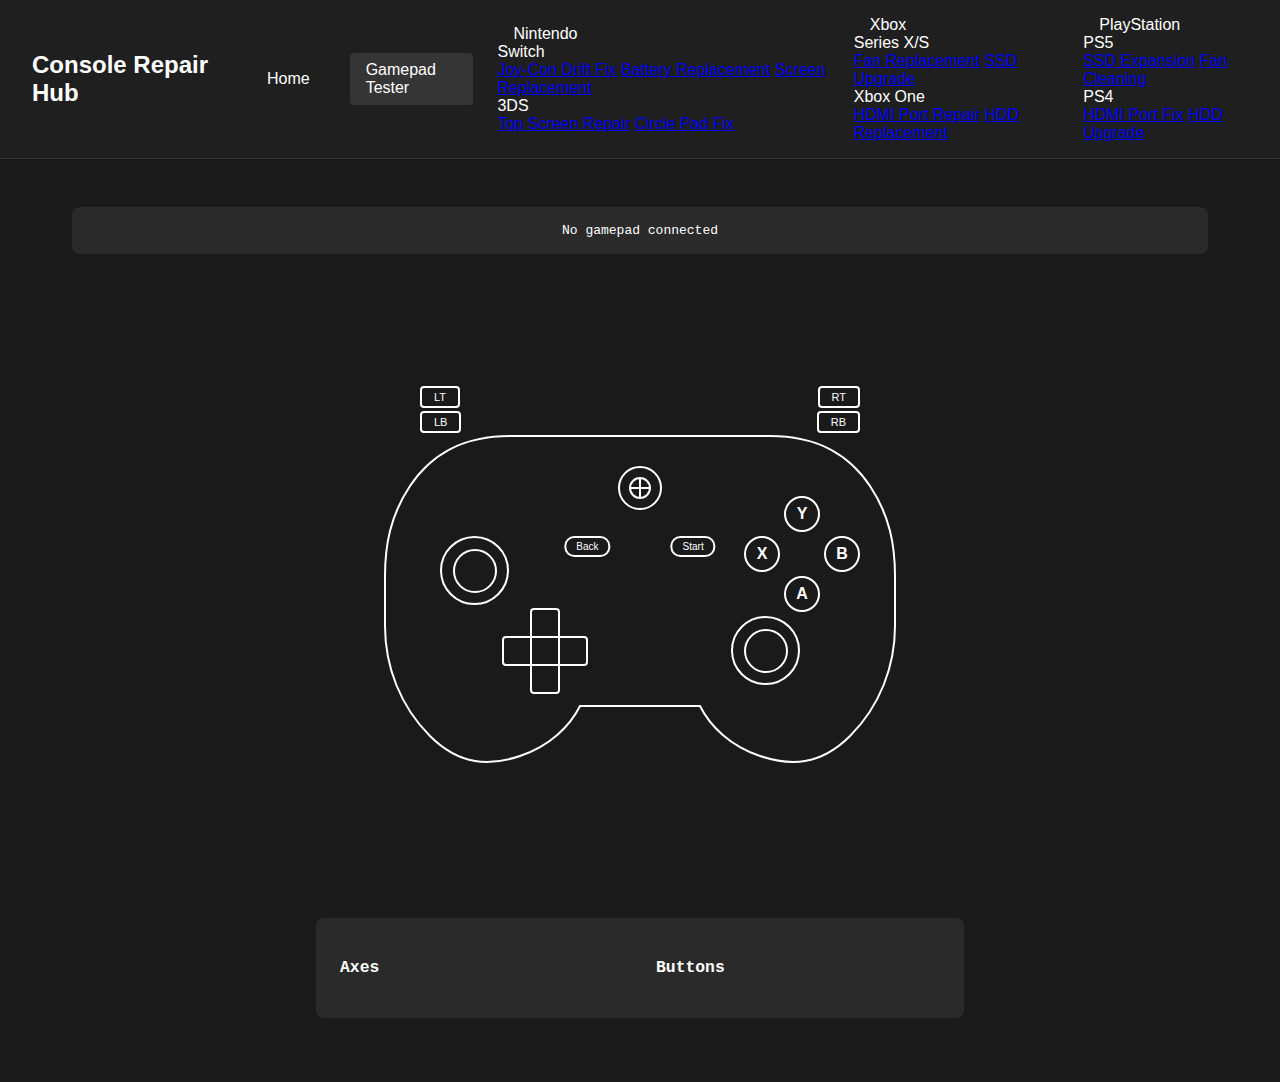
==== gamepad-tester.html @ 8eb9b85d "currently working, UI needs work." ====
<!DOCTYPE html>
<html lang="en">
<head>
    <meta charset="UTF-8">
    <meta name="viewport" content="width=device-width, initial-scale=1.0">
    <title>Gamepad Tester - Console Repair Hub</title>
    <link rel="stylesheet" href="style.css">
</head>
<body>
    <!-- Added Navigation Bar -->
    <nav class="navbar">
        <div class="nav-container">
            <a href="home.html" class="logo">Console Repair Hub</a>
            <div class="nav-tabs">
                <a href="home.html" class="nav-tab">Home</a>
                <a href="gamepad-tester.html" class="nav-tab">Gamepad Tester</a>
                
                <!-- Nintendo dropdown -->
                <div class="dropdown">
                    <a href="#nintendo" class="nav-tab">Nintendo</a>
                    <div class="dropdown-content">
                        <div class="dropdown-header">Switch</div>
                        <a href="guides/switch-joycon.html" class="dropdown-item">Joy-Con Drift Fix</a>
                        <a href="guides/switch-battery.html" class="dropdown-item">Battery Replacement</a>
                        <a href="guides/switch-screen.html" class="dropdown-item">Screen Replacement</a>
                        <div class="dropdown-header">3DS</div>
                        <a href="guides/3ds-screen.html" class="dropdown-item">Top Screen Repair</a>
                        <a href="guides/3ds-circle.html" class="dropdown-item">Circle Pad Fix</a>
                    </div>
                </div>
                
                <!-- Xbox dropdown -->
                <div class="dropdown">
                    <a href="#xbox" class="nav-tab">Xbox</a>
                    <div class="dropdown-content">
                        <div class="dropdown-header">Series X/S</div>
                        <a href="guides/series-fan.html" class="dropdown-item">Fan Replacement</a>
                        <a href="guides/series-ssd.html" class="dropdown-item">SSD Upgrade</a>
                        <div class="dropdown-header">Xbox One</div>
                        <a href="guides/xbone-hdmi.html" class="dropdown-item">HDMI Port Repair</a>
                        <a href="guides/xbone-hdd.html" class="dropdown-item">HDD Replacement</a>
                    </div>
                </div>
                
                <!-- PlayStation dropdown -->
                <div class="dropdown">
                    <a href="#playstation" class="nav-tab">PlayStation</a>
                    <div class="dropdown-content">
                        <div class="dropdown-header">PS5</div>
                        <a href="guides/ps5-ssd.html" class="dropdown-item">SSD Expansion</a>
                        <a href="guides/ps5-fan.html" class="dropdown-item">Fan Cleaning</a>
                        <div class="dropdown-header">PS4</div>
                        <a href="guides/ps4-hdmi.html" class="dropdown-item">HDMI Port Fix</a>
                        <a href="guides/ps4-hdd.html" class="dropdown-item">HDD Upgrade</a>
                    </div>
                </div>
            </div>
        </div>
    </nav>

    <!-- Original Gamepad Tester Content -->
    <main class="main-content">
        <div id="status">No gamepad connected</div>

        <div class="controller-wrapper">
            <div class="controller">
                <svg class="controller-base" viewbox="0 0 600 400">
                    <path d="
                        M 170,50 
                        C 120,50 90,70 70,100
                        C 50,130 45,160 45,190
                        L 45,240
                        C 45,280 60,320 90,350
                        C 120,380 150,380 180,370
                        C 210,360 230,340 240,320
                        L 360,320
                        C 370,340 390,360 420,370
                        C 450,380 480,380 510,350
                        C 540,320 555,280 555,240
                        L 555,190
                        C 555,160 550,130 530,100
                        C 510,70 480,50 430,50
                        Z" />
                </svg>

                <div id="d-pad" class="d-pad">
                    <div id="d-pad-up" class="d-pad-button up"></div>
                    <div id="d-pad-right" class="d-pad-button right"></div>
                    <div id="d-pad-down" class="d-pad-button down"></div>
                    <div id="d-pad-left" class="d-pad-button left"></div>
                </div>

                <div id="left-stick" class="stick">
                    <div class="stick-dot"></div>
                </div>

                <div id="right-stick" class="stick">
                    <div class="stick-dot"></div>
                </div>

                <div id="button-y" class="button">Y</div>
                <div id="button-b" class="button">B</div>
                <div id="button-a" class="button">A</div>
                <div id="button-x" class="button">X</div>

                <div class="center-buttons">
                    <div id="button-back" class="menu-button">Back</div>
                    <div id="button-start" class="menu-button">Start</div>
                </div>

                <div id="button-home" class="xbox-button">
                    <svg viewbox="0 0 24 24" class="xbox-logo">
                        <circle cx="12" cy="12" r="10" fill="none" stroke="currentColor" stroke-width="2"></circle>
                        <path d="M12 2 L12 22" stroke="currentColor" stroke-width="2" />
                        <path d="M2 12 L22 12" stroke="currentColor" stroke-width="2" />
                    </svg>
                </div>

                <div id="left-bumper" class="bumper left">LB</div>
                <div id="right-bumper" class="bumper right">RB</div>

                <div id="left-trigger" class="trigger left">LT</div>
                <div id="right-trigger" class="trigger right">RT</div>
            </div>
        </div>

        <div class="debug">
            <div id="axes-debug">
                <h3>Axes</h3>
            </div>
            <div id="buttons-debug">
                <h3>Buttons</h3>
            </div>
        </div>
    </main>

    <script src="script.js"></script>
</body>
</html>
---- style.css ----
/* Base Styles */
body {
  margin: 0;
  padding: 0;
  min-height: 100vh;
  display: flex;
  flex-direction: column;
  background: #1a1a1a;
  color: #fff;
  font-family: Arial, sans-serif;
}

/* Navigation */
.nav-container {
  width: 100%;
  background: rgba(32, 32, 32, 0.95);
  padding: 1rem 2rem;
  display: flex;
  align-items: center;
  gap: 2rem;
  border-bottom: 1px solid #333;
  box-sizing: border-box;
}

.logo {
  color: #fff;
  text-decoration: none;
  font-size: 1.5rem;
  font-weight: bold;
  margin-right: auto;
}

.nav-tabs {
  display: flex;
  align-items: center;
  gap: 1.5rem;
}

.nav-tab {
  color: #fff;
  text-decoration: none;
  padding: 0.5rem 1rem;
  transition: background-color 0.2s;
}

.nav-tab:hover,
.nav-tab.active {
  background: rgba(255, 255, 255, 0.1);
  border-radius: 4px;
}

/* Main Content Layout */
.main-content {
  width: 100%;
  max-width: 1200px;
  margin: 2rem auto;
  padding: 0 2rem;
  box-sizing: border-box;
}

/* Hero Section */
.hero {
  background: #2a2a2a;
  padding: 4rem 2rem;
  border-radius: 12px;
  text-align: center;
  margin-bottom: 3rem;
}

.hero h1 {
  font-size: 3rem;
  margin: 0 0 1rem 0;
}

.hero p {
  font-size: 1.2rem;
  color: #aaa;
  margin: 0;
}

/* Featured Cards */
.featured-cards {
  display: grid;
  grid-template-columns: repeat(auto-fit, minmax(300px, 1fr));
  gap: 2rem;
  margin: 2rem 0 3rem 0;
}

.card {
  background: #2a2a2a;
  border-radius: 8px;
  overflow: hidden;
  transition: transform 0.2s;
  height: 100%;
  display: flex;
  flex-direction: column;
}

.card:hover {
  transform: translateY(-4px);
}

.card img {
  width: 100%;
  height: 200px;
  object-fit: cover;
}

.card-content {
  padding: 1.5rem;
  display: flex;
  flex-direction: column;
  flex-grow: 1;
}

.card h2 {
  margin: 0 0 0.5rem 0;
}

.card p {
  color: #aaa;
  margin: 0 0 auto 0;
}

/* Website Buttons (not gamepad buttons) */
.site-button,
.card .button,
.hero .button {
  display: inline-block;
  padding: 0.5rem 1rem;
  background: rgba(255, 255, 255, 0.1);
  color: #fff;
  text-decoration: none;
  border-radius: 4px;
  transition: background-color 0.2s;
  border: 1px solid rgba(255, 255, 255, 0.1);
  margin-top: 1rem;
  width: fit-content;
}

.site-button:hover,
.card .button:hover,
.hero .button:hover {
  background: rgba(255, 255, 255, 0.2);
}

/* Recent Guides */
.recent-guides {
  margin-top: 3rem;
}

.recent-guides h2 {
  margin: 0 0 2rem 0;
  font-size: 2rem;
}

.guide-grid {
  display: grid;
  grid-template-columns: repeat(auto-fit, minmax(250px, 1fr));
  gap: 1.5rem;
}

.guide-item {
  background: #2a2a2a;
  padding: 1.5rem;
  border-radius: 8px;
  transition: transform 0.2s;
  height: 100%;
  display: flex;
  flex-direction: column;
}

.guide-item:hover {
  transform: translateY(-4px);
}

.console-tag {
  display: inline-block;
  padding: 0.25rem 0.75rem;
  border-radius: 4px;
  font-size: 0.875rem;
  margin-bottom: 0.75rem;
  font-weight: 500;
}

.nintendo { background: #e60012; }
.xbox { background: #107c10; }
.playstation { background: #003791; }

.guide-item h3 {
  margin: 0.5rem 0;
  font-size: 1.25rem;
}

.guide-item p {
  margin: 0;
  color: #aaa;
  font-size: 0.95rem;
}

/* Gamepad Tester Specific Styles */
#status {
  margin: 1rem 0;
  padding: 1rem;
  background: #2a2a2a;
  border-radius: 8px;
  font-family: monospace;
  text-align: center;
}

.controller-wrapper {
  position: relative;
  width: 800px;
  height: 600px;
  margin: 2rem auto;
}

.controller {
  position: absolute;
  width: 600px;
  height: 400px;
  left: 50%;
  top: 50%;
  transform: translate(-50%, -50%);
}

.controller-base {
  position: absolute;
  width: 100%;
  height: 100%;
  stroke: #fff;
  stroke-width: 2;
  fill: none;
}

/* Gamepad Buttons */
.gamepad-button,
.controller .button {
  position: absolute;
  width: 32px;
  height: 32px;
  border: 2px solid #fff;
  border-radius: 50%;
  display: flex;
  align-items: center;
  justify-content: center;
  color: #fff;
  font-weight: bold;
  transition: all 0.1s;
}

#button-y { right: 120px; top: 110px; }
#button-b { right: 80px; top: 150px; }
#button-a { right: 120px; top: 190px; }
#button-x { right: 160px; top: 150px; }

/* D-Pad */
.d-pad {
  position: absolute;
  left: 160px;
  top: 220px;
  width: 90px;
  height: 90px;
}

.d-pad-button {
  position: absolute;
  border: 2px solid #fff;
  background: none;
  transition: all 0.1s;
  width: 26px;
  height: 26px;
}

.d-pad-button.up {
  top: 0;
  left: 50%;
  transform: translateX(-50%);
  border-radius: 4px 4px 0 0;
  margin-top: 2px;
}

.d-pad-button.right {
  right: 0;
  top: 50%;
  transform: translateY(-50%);
  border-radius: 0 4px 4px 0;
  margin-right: 2px;
}

.d-pad-button.down {
  bottom: 0;
  left: 50%;
  transform: translateX(-50%);
  border-radius: 0 0 4px 4px;
  margin-bottom: 2px;
}

.d-pad-button.left {
  left: 0;
  top: 50%;
  transform: translateY(-50%);
  border-radius: 4px 0 0 4px;
  margin-left: 2px;
}

/* Sticks */
.stick {
  position: absolute;
  width: 65px;
  height: 65px;
  border: 2px solid #fff;
  border-radius: 50%;
}

.stick-dot {
  position: absolute;
  width: 40px;
  height: 40px;
  border: 2px solid #fff;
  border-radius: 50%;
  top: 50%;
  left: 50%;
  transform: translate(-50%, -50%);
  transition: transform 0.1s;
}

#left-stick {
  left: 100px;
  top: 150px;
}

#right-stick {
  right: 140px;
  top: 230px;
}

/* Center Buttons */
.center-buttons {
  position: absolute;
  left: 50%;
  top: 150px;
  transform: translateX(-50%);
  display: flex;
  gap: 60px;
}

.menu-button {
  padding: 3px 10px;
  border: 2px solid #fff;
  border-radius: 10px;
  color: #fff;
  font-size: 10px;
  text-align: center;
}

/* Xbox Button */
.xbox-button {
  position: absolute;
  left: 50%;
  top: 80px;
  transform: translateX(-50%);
  width: 40px;
  height: 40px;
  border: 2px solid #fff;
  border-radius: 50%;
  display: flex;
  align-items: center;
  justify-content: center;
}

.xbox-logo {
  width: 24px;
  height: 24px;
}

/* Bumpers and Triggers */
.bumper {
  position: absolute;
  top: 25px;
  padding: 3px 12px;
  border: 2px solid #fff;
  border-radius: 4px;
  font-size: 11px;
  color: #fff;
}

.bumper.left { left: 80px; }
.bumper.right { right: 80px; }

.trigger {
  position: absolute;
  top: 0;
  padding: 3px 12px;
  border: 2px solid #fff;
  border-radius: 4px;
  color: #fff;
  font-size: 11px;
}

.trigger.left { left: 80px; }
.trigger.right { right: 80px; }

/* Button States */
.pressed {
  background: rgba(255, 255, 255, 0.3);
}

.stick.pressed .stick-dot {
  background: rgba(255, 255, 255, 0.3);
}

/* Debug Panel */
.debug {
  margin: 2rem auto;
  display: grid;
  grid-template-columns: 1fr 1fr;
  gap: 2rem;
  width: 600px;
  font-family: monospace;
  font-size: 14px;
  background: #2a2a2a;
  padding: 1.5rem;
  border-radius: 8px;
}

/* Responsive Design */
@media (max-width: 768px) {
  .nav-container {
    padding: 1rem;
  }
  
  .hero {
    padding: 2rem 1rem;
  }
  
  .hero h1 {
    font-size: 2rem;
  }
  
  .controller-wrapper {
    width: 100%;
    height: auto;
    aspect-ratio: 4/3;
  }
  
  .debug {
    width: 100%;
    grid-template-columns: 1fr;
  }
}

@media (max-width: 480px) {
  .nav-tabs {
    gap: 0.5rem;
  }
  
  .nav-tab {
    padding: 0.5rem;
  }
  
  .featured-cards {
    grid-template-columns: 1fr;
  }
}
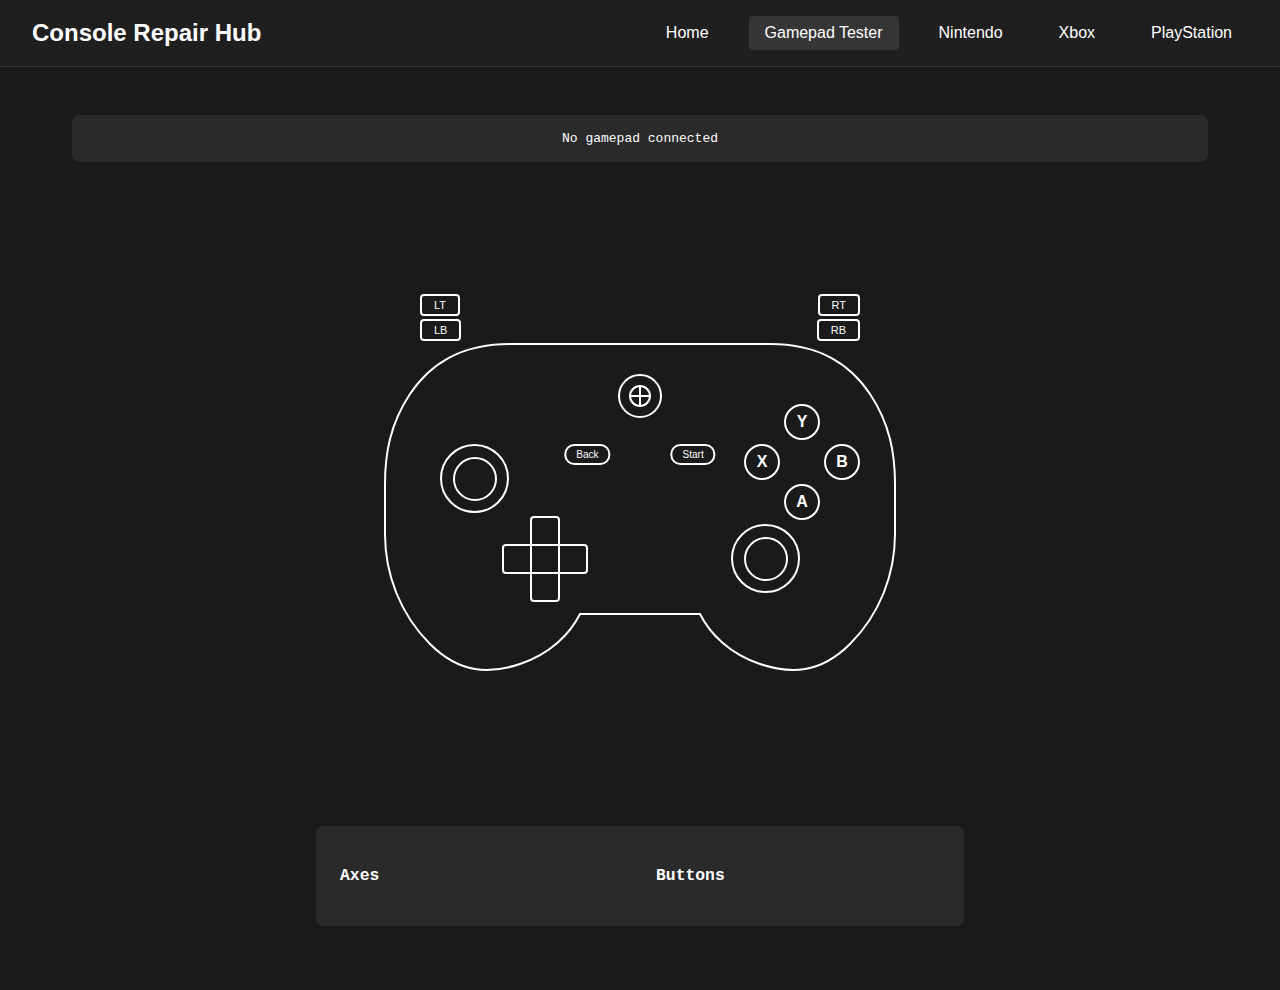
==== commit a5f6d602: "nav bar complete (need to add more consoles and guides)" ====
--- a/gamepad-tester.html
+++ b/gamepad-tester.html
@@ -7,56 +7,54 @@
     <link rel="stylesheet" href="style.css">
 </head>
 <body>
-    <!-- Added Navigation Bar -->
-    <nav class="navbar">
-        <div class="nav-container">
-            <a href="home.html" class="logo">Console Repair Hub</a>
-            <div class="nav-tabs">
-                <a href="home.html" class="nav-tab">Home</a>
-                <a href="gamepad-tester.html" class="nav-tab">Gamepad Tester</a>
-                
-                <!-- Nintendo dropdown -->
-                <div class="dropdown">
-                    <a href="#nintendo" class="nav-tab">Nintendo</a>
-                    <div class="dropdown-content">
-                        <div class="dropdown-header">Switch</div>
-                        <a href="guides/switch-joycon.html" class="dropdown-item">Joy-Con Drift Fix</a>
-                        <a href="guides/switch-battery.html" class="dropdown-item">Battery Replacement</a>
-                        <a href="guides/switch-screen.html" class="dropdown-item">Screen Replacement</a>
-                        <div class="dropdown-header">3DS</div>
-                        <a href="guides/3ds-screen.html" class="dropdown-item">Top Screen Repair</a>
-                        <a href="guides/3ds-circle.html" class="dropdown-item">Circle Pad Fix</a>
-                    </div>
-                </div>
-                
-                <!-- Xbox dropdown -->
-                <div class="dropdown">
-                    <a href="#xbox" class="nav-tab">Xbox</a>
-                    <div class="dropdown-content">
-                        <div class="dropdown-header">Series X/S</div>
-                        <a href="guides/series-fan.html" class="dropdown-item">Fan Replacement</a>
-                        <a href="guides/series-ssd.html" class="dropdown-item">SSD Upgrade</a>
-                        <div class="dropdown-header">Xbox One</div>
-                        <a href="guides/xbone-hdmi.html" class="dropdown-item">HDMI Port Repair</a>
-                        <a href="guides/xbone-hdd.html" class="dropdown-item">HDD Replacement</a>
-                    </div>
-                </div>
-                
-                <!-- PlayStation dropdown -->
-                <div class="dropdown">
-                    <a href="#playstation" class="nav-tab">PlayStation</a>
-                    <div class="dropdown-content">
-                        <div class="dropdown-header">PS5</div>
-                        <a href="guides/ps5-ssd.html" class="dropdown-item">SSD Expansion</a>
-                        <a href="guides/ps5-fan.html" class="dropdown-item">Fan Cleaning</a>
-                        <div class="dropdown-header">PS4</div>
-                        <a href="guides/ps4-hdmi.html" class="dropdown-item">HDMI Port Fix</a>
-                        <a href="guides/ps4-hdd.html" class="dropdown-item">HDD Upgrade</a>
-                    </div>
-                </div>
+    <nav class="nav-container">
+        <a href="home.html" class="logo">Console Repair Hub</a>
+        
+        <div class="nav-tabs">
+          <a href="home.html" class="nav-tab">Home</a>
+          <a href="gamepad-tester.html" class="nav-tab">Gamepad Tester</a>
+          
+          <div class="dropdown">
+            <a href="#nintendo" class="nav-tab">Nintendo</a>
+            <div class="dropdown-content">
+              <div class="dropdown-header">Switch</div>
+              <a href="guides/switch-joycon.html" class="dropdown-item">Joy-Con Drift Fix</a>
+              <a href="guides/switch-battery.html" class="dropdown-item">Battery Replacement</a>
+              <a href="guides/switch-screen.html" class="dropdown-item">Screen Replacement</a>
+              
+              <div class="dropdown-header">3DS</div>
+              <a href="guides/3ds-screen.html" class="dropdown-item">Top Screen Repair</a>
+              <a href="guides/3ds-circle.html" class="dropdown-item">Circle Pad Fix</a>
             </div>
+          </div>
+          
+          <div class="dropdown">
+            <a href="#xbox" class="nav-tab">Xbox</a>
+            <div class="dropdown-content">
+              <div class="dropdown-header">Series X/S</div>
+              <a href="guides/series-fan.html" class="dropdown-item">Fan Replacement</a>
+              <a href="guides/series-ssd.html" class="dropdown-item">SSD Upgrade</a>
+              
+              <div class="dropdown-header">Xbox One</div>
+              <a href="guides/xbone-hdmi.html" class="dropdown-item">HDMI Port Repair</a>
+              <a href="guides/xbone-hdd.html" class="dropdown-item">HDD Replacement</a>
+            </div>
+          </div>
+          
+          <div class="dropdown">
+            <a href="#playstation" class="nav-tab">PlayStation</a>
+            <div class="dropdown-content">
+              <div class="dropdown-header">PS5</div>
+              <a href="guides/ps5-ssd.html" class="dropdown-item">SSD Expansion</a>
+              <a href="guides/ps5-fan.html" class="dropdown-item">Fan Cleaning</a>
+              
+              <div class="dropdown-header">PS4</div>
+              <a href="guides/ps4-hdmi.html" class="dropdown-item">HDMI Port Fix</a>
+              <a href="guides/ps4-hdd.html" class="dropdown-item">HDD Upgrade</a>
+            </div>
+          </div>
         </div>
-    </nav>
+      </nav>
 
     <!-- Original Gamepad Tester Content -->
     <main class="main-content">
--- a/style.css
+++ b/style.css
@@ -9,8 +9,7 @@
   color: #fff;
   font-family: Arial, sans-serif;
 }
-
-/* Navigation */
+/* Base Nav Styles (unchanged) */
 .nav-container {
   width: 100%;
   background: rgba(32, 32, 32, 0.95);
@@ -47,6 +46,84 @@
 .nav-tab.active {
   background: rgba(255, 255, 255, 0.1);
   border-radius: 4px;
+}
+
+/* Updated Dropdown Styles */
+.dropdown {
+  position: relative;
+  display: inline-block;
+}
+
+.dropdown-content {
+  display: none;
+  position: absolute;
+  top: 100%;
+  left: 0;
+  background: rgba(32, 32, 32, 0.95);
+  min-width: 200px;
+  border-radius: 4px;
+  padding: 0.5rem 0;
+  z-index: 1000;
+  box-shadow: 0 4px 6px rgba(0, 0, 0, 0.1);
+}
+
+.dropdown:hover .dropdown-content {
+  display: block;
+}
+
+.dropdown-header {
+  padding: 0.5rem 1rem;
+  color: #999;
+  font-size: 0.875rem;
+  font-weight: bold;
+  text-transform: uppercase;
+}
+
+.dropdown-item {
+  display: block;
+  padding: 0.5rem 1rem;
+  color: #fff;
+  text-decoration: none;
+  transition: background-color 0.2s;
+}
+
+.dropdown-item:hover {
+  background: rgba(255, 255, 255, 0.1);
+}
+
+/* Mobile Navigation */
+@media (max-width: 768px) {
+  .nav-container {
+    flex-direction: column;
+    align-items: flex-start;
+    padding: 1rem;
+  }
+
+  .nav-tabs {
+    flex-direction: column;
+    width: 100%;
+    gap: 0.5rem;
+  }
+
+  .dropdown {
+    width: 100%;
+  }
+
+  .dropdown-content {
+    position: static;
+    background: rgba(48, 48, 48, 0.95);
+    width: 100%;
+    display: none;
+  }
+
+  .dropdown.active .dropdown-content {
+    display: block;
+  }
+
+  .nav-tab {
+    width: 100%;
+    box-sizing: border-box;
+  }
 }
 
 /* Main Content Layout */
